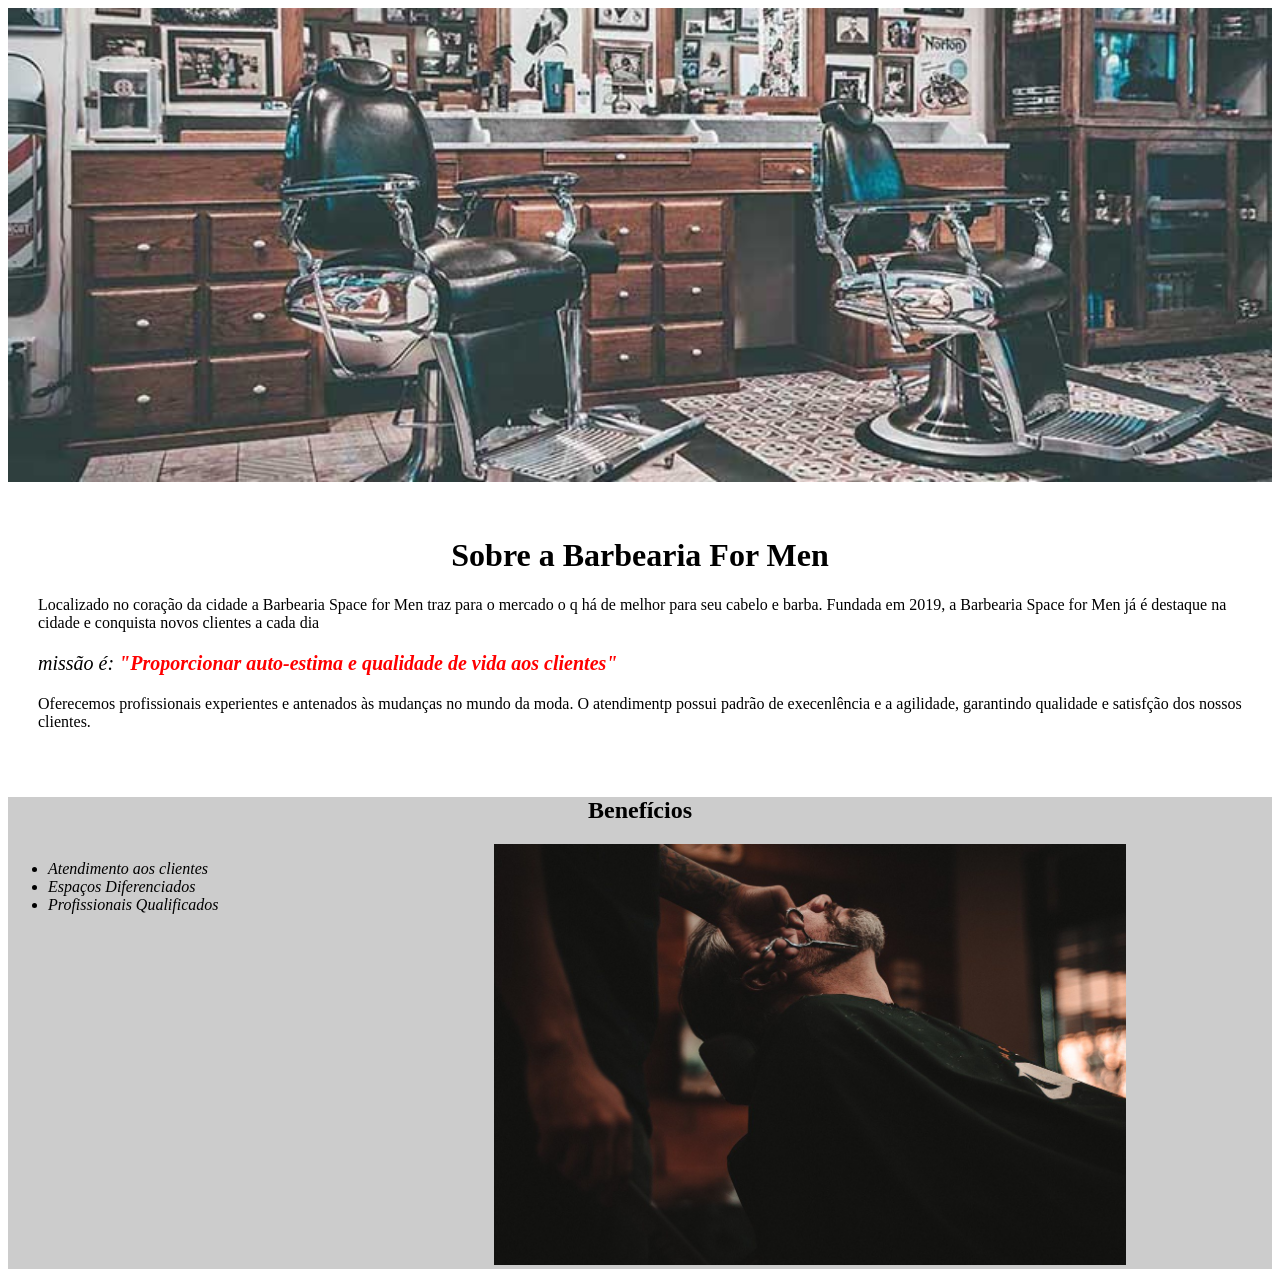
==== index.html @ 6b772cda "atualização da aula 03/09/2026" ====
<!DOCTYPE html>
<html lang="pt-br">

<head>
    <meta charset="UTF-8">
    <meta name="viewport" content="width=device-width, initial-scale=1.0">
    <link rel="stylesheet" href="style.css">
    <title>Space for Men</title>

</head>

<body>
    
    <img src="./img/banner.jpg" alt="banner" class="banner">
   <div class="principal">
    <header>
        <h1 class="titulo-centralizado">Sobre a Barbearia For Men</h1>
     </header>
       <main>
       <p >Localizado no coração da cidade a Barbearia Space for Men traz para o mercado o q há de melhor para seu cabelo e
        barba.
        Fundada em 2019, a Barbearia Space for Men já é destaque na cidade e conquista novos clientes a cada dia
       </p>
       

       <p class="missao"><em>missão é:<strong> "Proporcionar auto-estima e qualidade de vida aos clientes"</strong></em></p>

         <p>Oferecemos profissionais experientes e antenados às mudanças no mundo da moda. O atendimentp possui padrão de
        execenlência e a agilidade, garantindo qualidade e satisfção dos nossos clientes.</p>
        </div>

<div class="beneficios">
        <h2 class="titulo-centralizado">Benefícios</h2>

        <ul>
            <li class="itens">Atendimento aos clientes</li>
            <li class="itens">Espaços Diferenciados</li>
            <li class="itens">Profissionais Qualificados</li>
        </ul>

        <img src="img/beneficios.jpg" alt="beneficios" class="imagembeneficios">

    </div>
    </main>

    <footer></footer>

</body>

</html>
---- style.css ----
.banner{
    width: 100%;
}

.principal{
    background-color:#ffffff;
    padding: 30px;
}

.titulo-centralizado{
    text-align: center;
}

.missao{
    font-size: 20px;
}

em strong{
    color: red;
}
.itens{
    font-style: italic;
}

.beneficios{
    background-color: #cccccc;
}

h2{
    text-align: center;
}

ul{
    display: inline-block;
    vertical-align: top;
    width: 20%;
    margin-right: 15%;
}
.imagembeneficios{
      width: 50%;
      
}
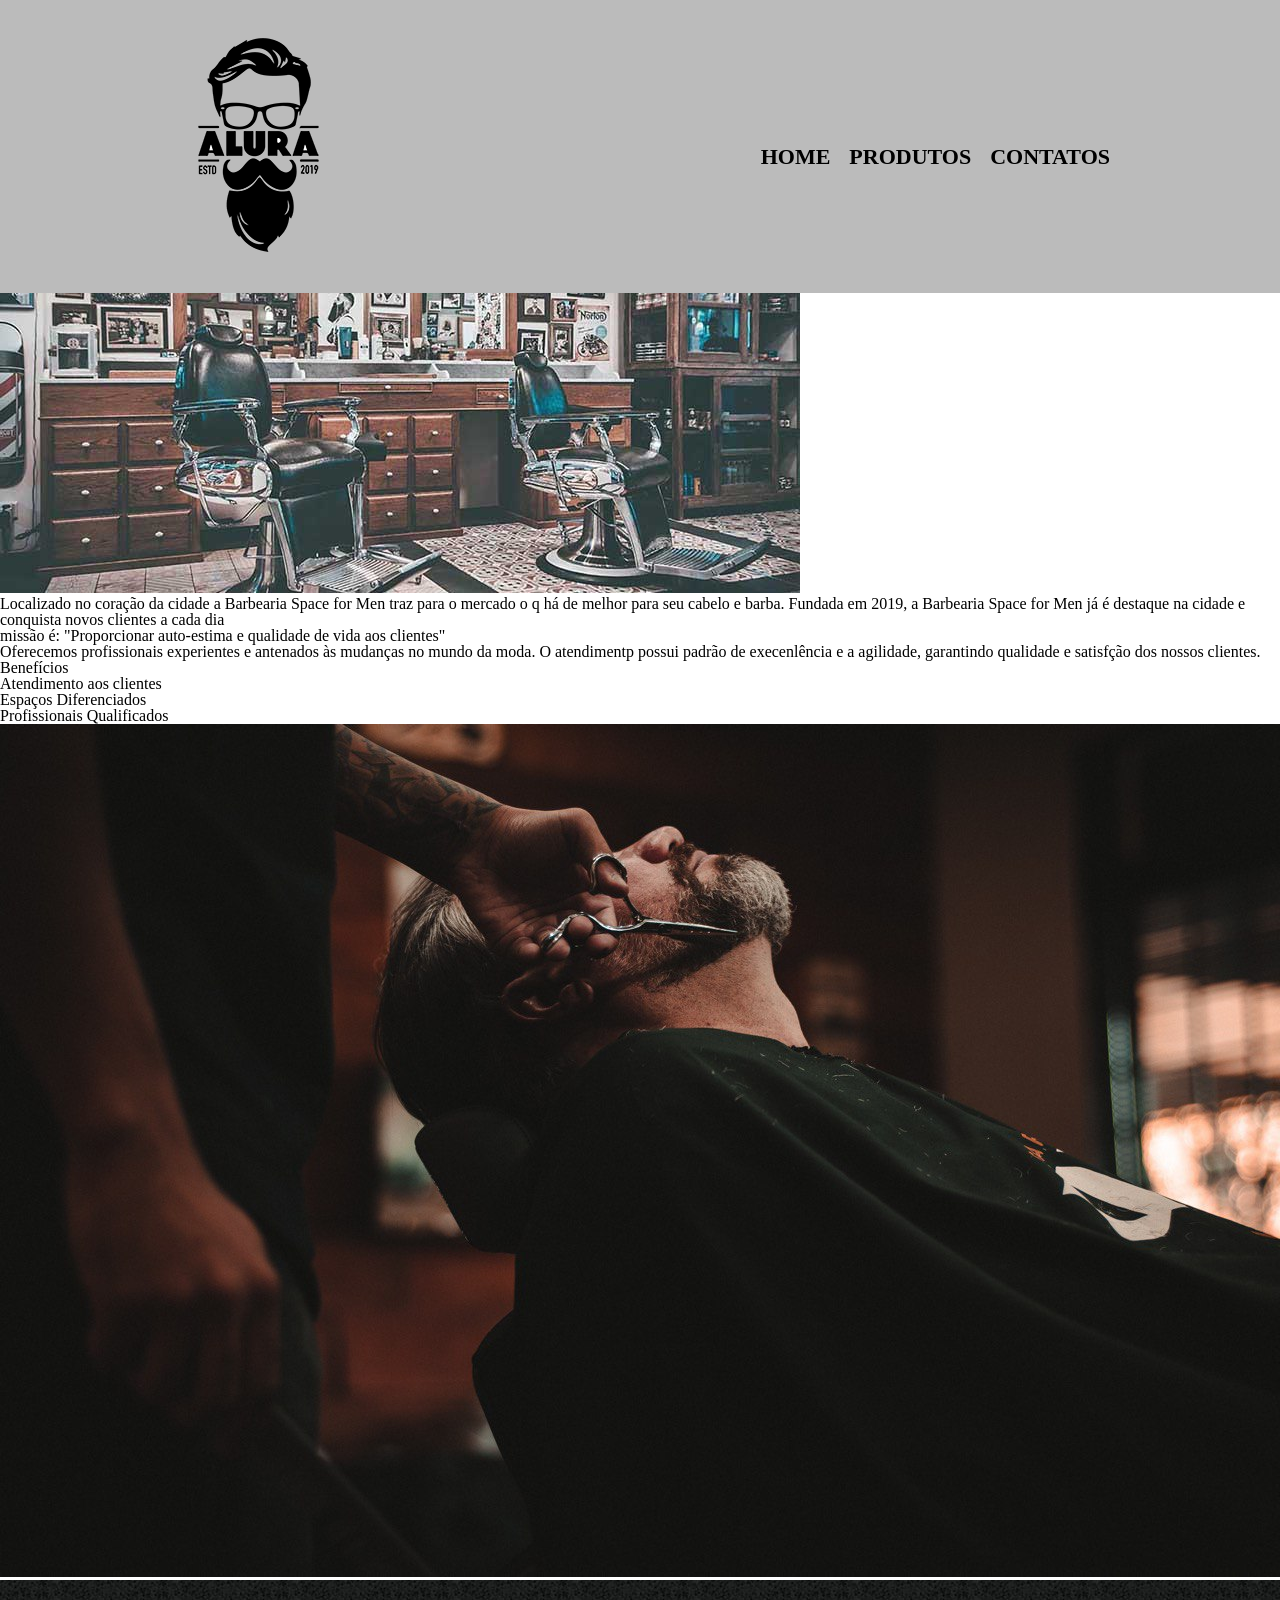
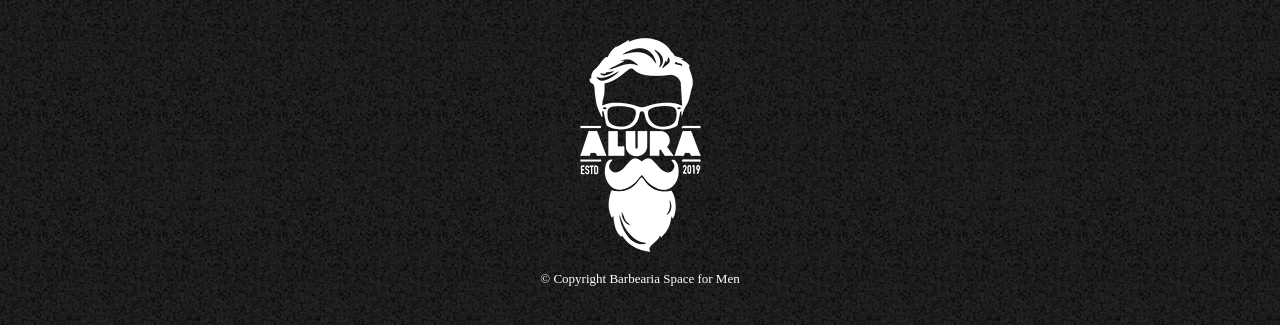
==== commit 939f3258: "atualização da aula 24/09/2026" ====
--- a/index.html
+++ b/index.html
@@ -4,18 +4,29 @@
 <head>
     <meta charset="UTF-8">
     <meta name="viewport" content="width=device-width, initial-scale=1.0">
+    <link rel="stylesheet" href="reset.css">
     <link rel="stylesheet" href="style.css">
     <title>Space for Men</title>
 
 </head>
 
 <body>
-    
+     <header>
+        <div class="caixa">
+         <h1><img src="./img/logo.png" alt="logo"></h1>
+          <nav>
+           <ul>
+            <li><a href="index.html">Home</a></li>
+            <li><a href="produtos.html">Produtos</a></li>
+            <li><a href="contato.html">Contatos</a></li>
+          </ul>
+         </nav>
+        </div>
+    </header>
     <img src="./img/banner.jpg" alt="banner" class="banner">
    <div class="principal">
-    <header>
-        <h1 class="titulo-centralizado">Sobre a Barbearia For Men</h1>
-     </header>
+  
+   
        <main>
        <p >Localizado no coração da cidade a Barbearia Space for Men traz para o mercado o q há de melhor para seu cabelo e
         barba.
@@ -43,7 +54,11 @@
     </div>
     </main>
 
-    <footer></footer>
+
+     <footer>
+         <img src="./img/logo-branco.png" alt="logo branco">
+         <p class="copy">&copy; Copyright Barbearia Space for Men </p>
+    </footer>
 
 </body>
 
--- a/style.css
+++ b/style.css
@@ -1,44 +1,38 @@
-.banner{
-    width: 100%;
+header{
+    background-color: #bbbbbb;
+    padding: 20px 0;
+}
+.caixa{
+    width: 940px;
+    margin: 0 auto;
+    position:relative;
+}
+ nav{
+    position: absolute;
+    top: 126px;
+    right: 0px;
+ }
+nav li{
+    display: inline;
+    margin: 0 0 0 15px;
+}
+nav a{
+    text-transform: uppercase;
+    color: #000000;
+    font-weight: bold;
+    font-size: 22px;
+    text-decoration: none;
 }
 
-.principal{
-    background-color:#ffffff;
-    padding: 30px;
+nav a:hover{
+    color: #c78c19;
+    text-decoration: underline;
 }
 
-.titulo-centralizado{
+footer{
     text-align: center;
-}
-
-.missao{
-    font-size: 20px;
-}
-
-em strong{
-    color: red;
-}
-.itens{
-    font-style: italic;
-}
-
-.beneficios{
-    background-color: #cccccc;
-}
-
-h2{
-    text-align: center;
-}
-
-ul{
-    display: inline-block;
-    vertical-align: top;
-    width: 20%;
-    margin-right: 15%;
-}
-.imagembeneficios{
-      width: 50%;
-      
-}
-  
-
+    background-image: url(./img/bg.jpg);
+   color: white;
+   padding: 40px 0;
+   font-size: 13px;
+}
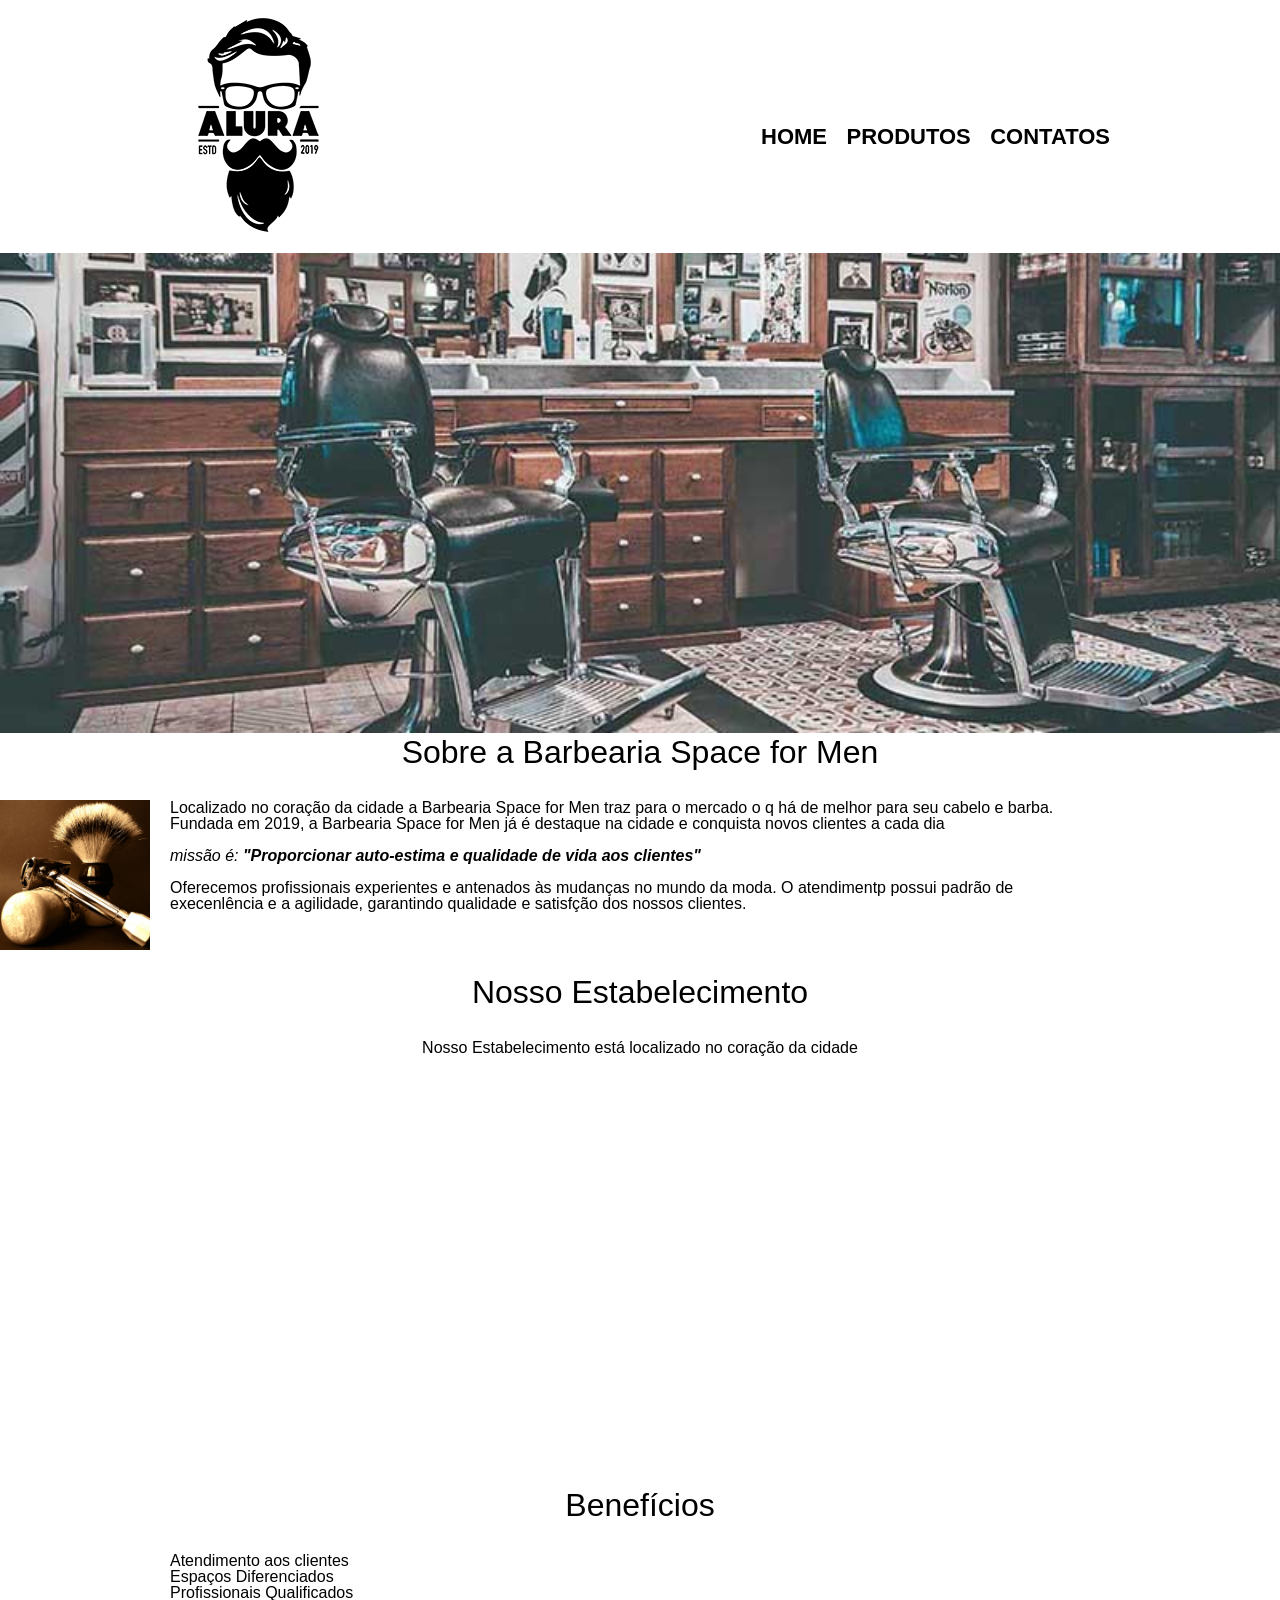
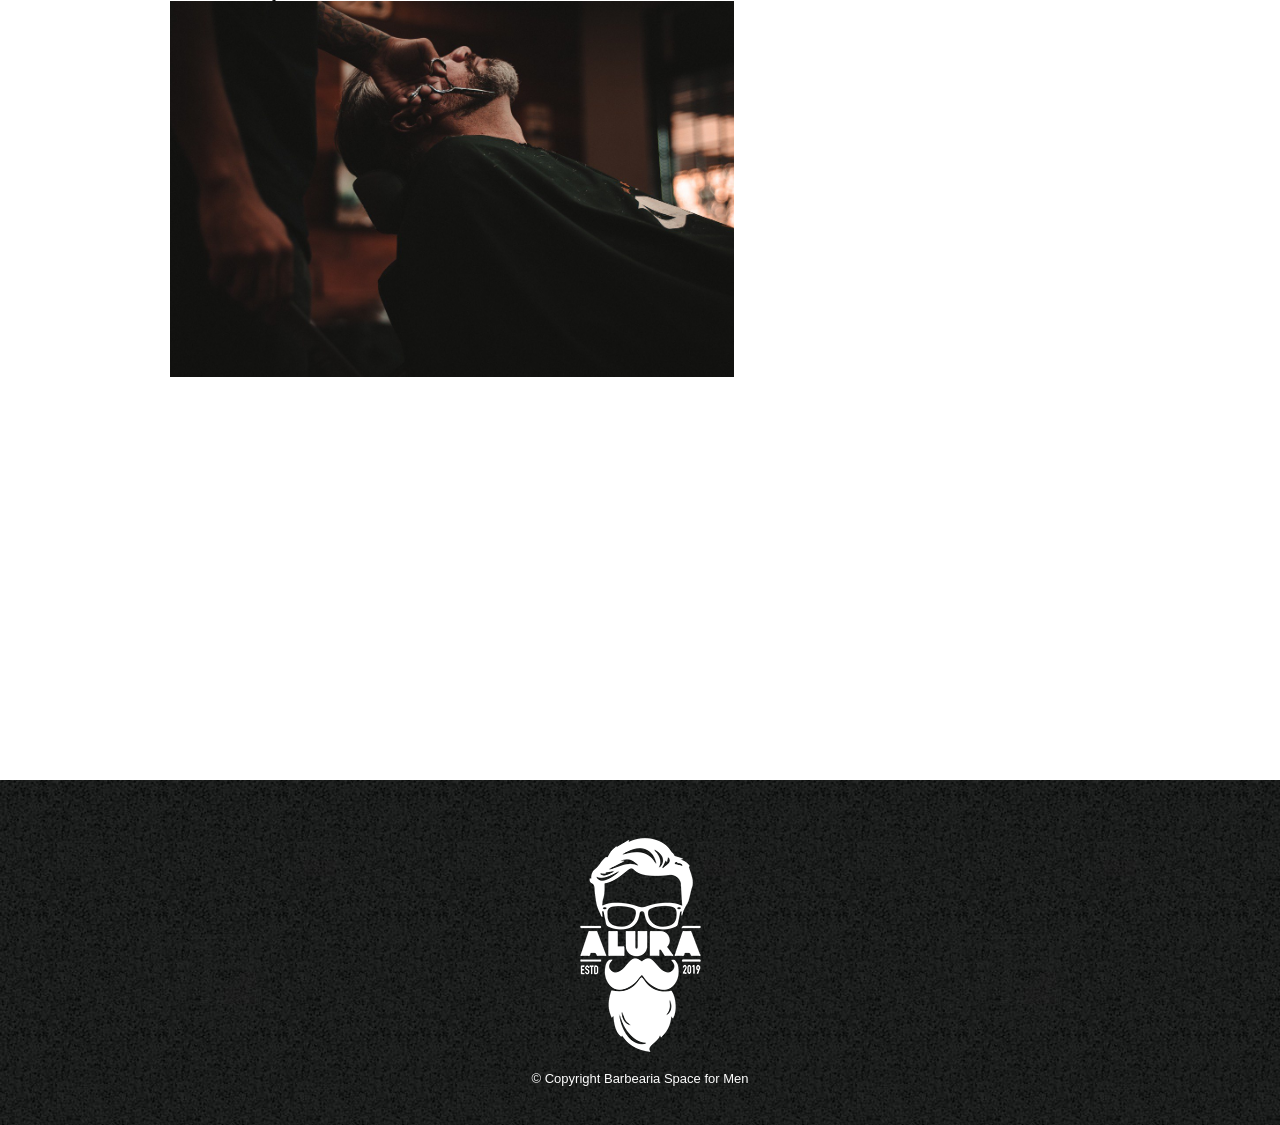
==== commit 70b97c13: "atualização da aula 29/09/2026" ====
--- a/index.html
+++ b/index.html
@@ -7,41 +7,67 @@
     <link rel="stylesheet" href="reset.css">
     <link rel="stylesheet" href="style.css">
     <title>Space for Men</title>
+    <link rel="preconnect" href="https://fonts.googleapis.com">
+    <link rel="preconnect" href="https://fonts.gstatic.com" crossorigin>
+    <link
+        href="https://fonts.googleapis.com/css2?family=Cormorant+Garamond:ital,wght@0,300..700;1,300..700&display=swap"
+        rel="stylesheet">
 
 </head>
 
 <body>
-     <header>
+    <header>
         <div class="caixa">
-         <h1><img src="./img/logo.png" alt="logo"></h1>
-          <nav>
-           <ul>
-            <li><a href="index.html">Home</a></li>
-            <li><a href="produtos.html">Produtos</a></li>
-            <li><a href="contato.html">Contatos</a></li>
-          </ul>
-         </nav>
+            <h1><img src="./img/logo.png" alt="logo"></h1>
+            <nav>
+                <ul>
+                    <li><a href="index.html">Home</a></li>
+                    <li><a href="produtos.html">Produtos</a></li>
+                    <li><a href="contato.html">Contatos</a></li>
+                </ul>
+            </nav>
         </div>
     </header>
     <img src="./img/banner.jpg" alt="banner" class="banner">
-   <div class="principal">
-  
-   
-       <main>
-       <p >Localizado no coração da cidade a Barbearia Space for Men traz para o mercado o q há de melhor para seu cabelo e
-        barba.
-        Fundada em 2019, a Barbearia Space for Men já é destaque na cidade e conquista novos clientes a cada dia
-       </p>
-       
+    <section class="principal">
 
-       <p class="missao"><em>missão é:<strong> "Proporcionar auto-estima e qualidade de vida aos clientes"</strong></em></p>
+        <h2 class="titulo-principal">Sobre a Barbearia Space for Men</h2>
+        <img src="./img/utensilios.jpg" alt="utensilios barbearia" class="utensilios">
 
-         <p>Oferecemos profissionais experientes e antenados às mudanças no mundo da moda. O atendimentp possui padrão de
-        execenlência e a agilidade, garantindo qualidade e satisfção dos nossos clientes.</p>
-        </div>
 
-<div class="beneficios">
-        <h2 class="titulo-centralizado">Benefícios</h2>
+        <main>
+            <p>Localizado no coração da cidade a Barbearia Space for Men traz para o mercado o q há de melhor para seu
+                cabelo e
+                barba.
+                Fundada em 2019, a Barbearia Space for Men já é destaque na cidade e conquista novos clientes a cada dia
+            </p>
+
+
+            <p class="missao"><em>missão é:<strong> "Proporcionar auto-estima e qualidade de vida aos
+                        clientes"</strong></em></p>
+
+            <p>Oferecemos profissionais experientes e antenados às mudanças no mundo da moda. O atendimentp possui
+                padrão de
+                execenlência e a agilidade, garantindo qualidade e satisfção dos nossos clientes.</p>
+    </section>
+
+    <section class="mapa">
+
+        <h3 class="titulo-principal">Nosso Estabelecimento</h3>
+
+        <p>Nosso Estabelecimento está localizado no coração da cidade</p>
+
+        <iframe
+            src="https://www.google.com/maps/embed?pb=!1m18!1m12!1m3!1d271.6582478145836!2d-46.75337159977554!3d-23.64077453709812!2m3!1f0!2f0!3f0!3m2!1i1024!2i768!4f13.1!3m3!1m2!1s0x94ce5303b7b3f8bf%3A0xeda26a4907e87a15!2sBarbearia%20Space%20for%20men!5e0!3m2!1spt-BR!2sbr!4v1790604490445!5m2!1spt-BR!2sbr"
+            width="100%" height="300" style="border:0;" allowfullscreen="" loading="lazy"
+            referrerpolicy="strict-origin-when-cross-origin"></iframe>
+    </section>
+
+
+
+
+    <section class="beneficios">
+        <h3 class="titulo-principal">Benefícios</h3>
 
         <ul>
             <li class="itens">Atendimento aos clientes</li>
@@ -51,13 +77,20 @@
 
         <img src="img/beneficios.jpg" alt="beneficios" class="imagembeneficios">
 
-    </div>
+       <div class="video">
+
+        <iframe width="560" height="315" src="https://www.youtube.com/embed/wcVVXUV0YUY?si=NyM3lkQ-Yqeijez3"
+            title="YouTube video player" frameborder="0"
+            allow="accelerometer; autoplay; clipboard-write; encrypted-media; gyroscope; picture-in-picture; web-share"
+            referrerpolicy="strict-origin-when-cross-origin" allowfullscreen></iframe>
+      </div>
+    </section>
     </main>
 
 
-     <footer>
-         <img src="./img/logo-branco.png" alt="logo branco">
-         <p class="copy">&copy; Copyright Barbearia Space for Men </p>
+    <footer>
+        <img src="./img/logo-branco.png" alt="logo branco">
+        <p class="copy">&copy; Copyright Barbearia Space for Men </p>
     </footer>
 
 </body>
--- a/style.css
+++ b/style.css
@@ -1,3 +1,12 @@
+body{
+  font-family: "Montserrat", sans-serif;
+  font-optical-sizing: auto;
+  font-weight: <weight>;
+  font-style: normal;
+}
+}
+
+
 header{
     background-color: #bbbbbb;
     padding: 20px 0;
@@ -29,10 +38,69 @@
     text-decoration: underline;
 }
 
+.banner{
+    width: 100%;
+}
+
+main{
+    width: 940px;
+    margin: 0 auto;
+}
+
+.principal p{
+    margin: 0 0 1em;
+}
+
+.principal strong{
+    font-weight: bolder;
+}
+
+.principal em{
+    font-style: italic;
+}
+.titulo-principal{
+    text-align: center;
+    font-size: 2em;
+    margin: 0 0 1em;
+    clear:left;
+}
+
+.utensilios{
+    width: 150px;
+    float: left;
+    margin: 0 20px 20px 0;
+    clear: left;
+}
+
+.mapa{
+    padding: 3em 0;
+}
+
+.mapa p{
+    margin: 0 0 2em;
+    text-align: center;
+}
+
+.imagembeneficios{
+    width: 60%;
+    
+   
+}
+
+.beneficios{
+    width: 940px;
+    margin: 0 auto;
+    padding: 50px 0;
+}
+
+.video{
+    width: 560px;
+    margin: 1em auto;
+}
 footer{
     text-align: center;
     background-image: url(./img/bg.jpg);
    color: white;
    padding: 40px 0;
    font-size: 13px;
-}+}
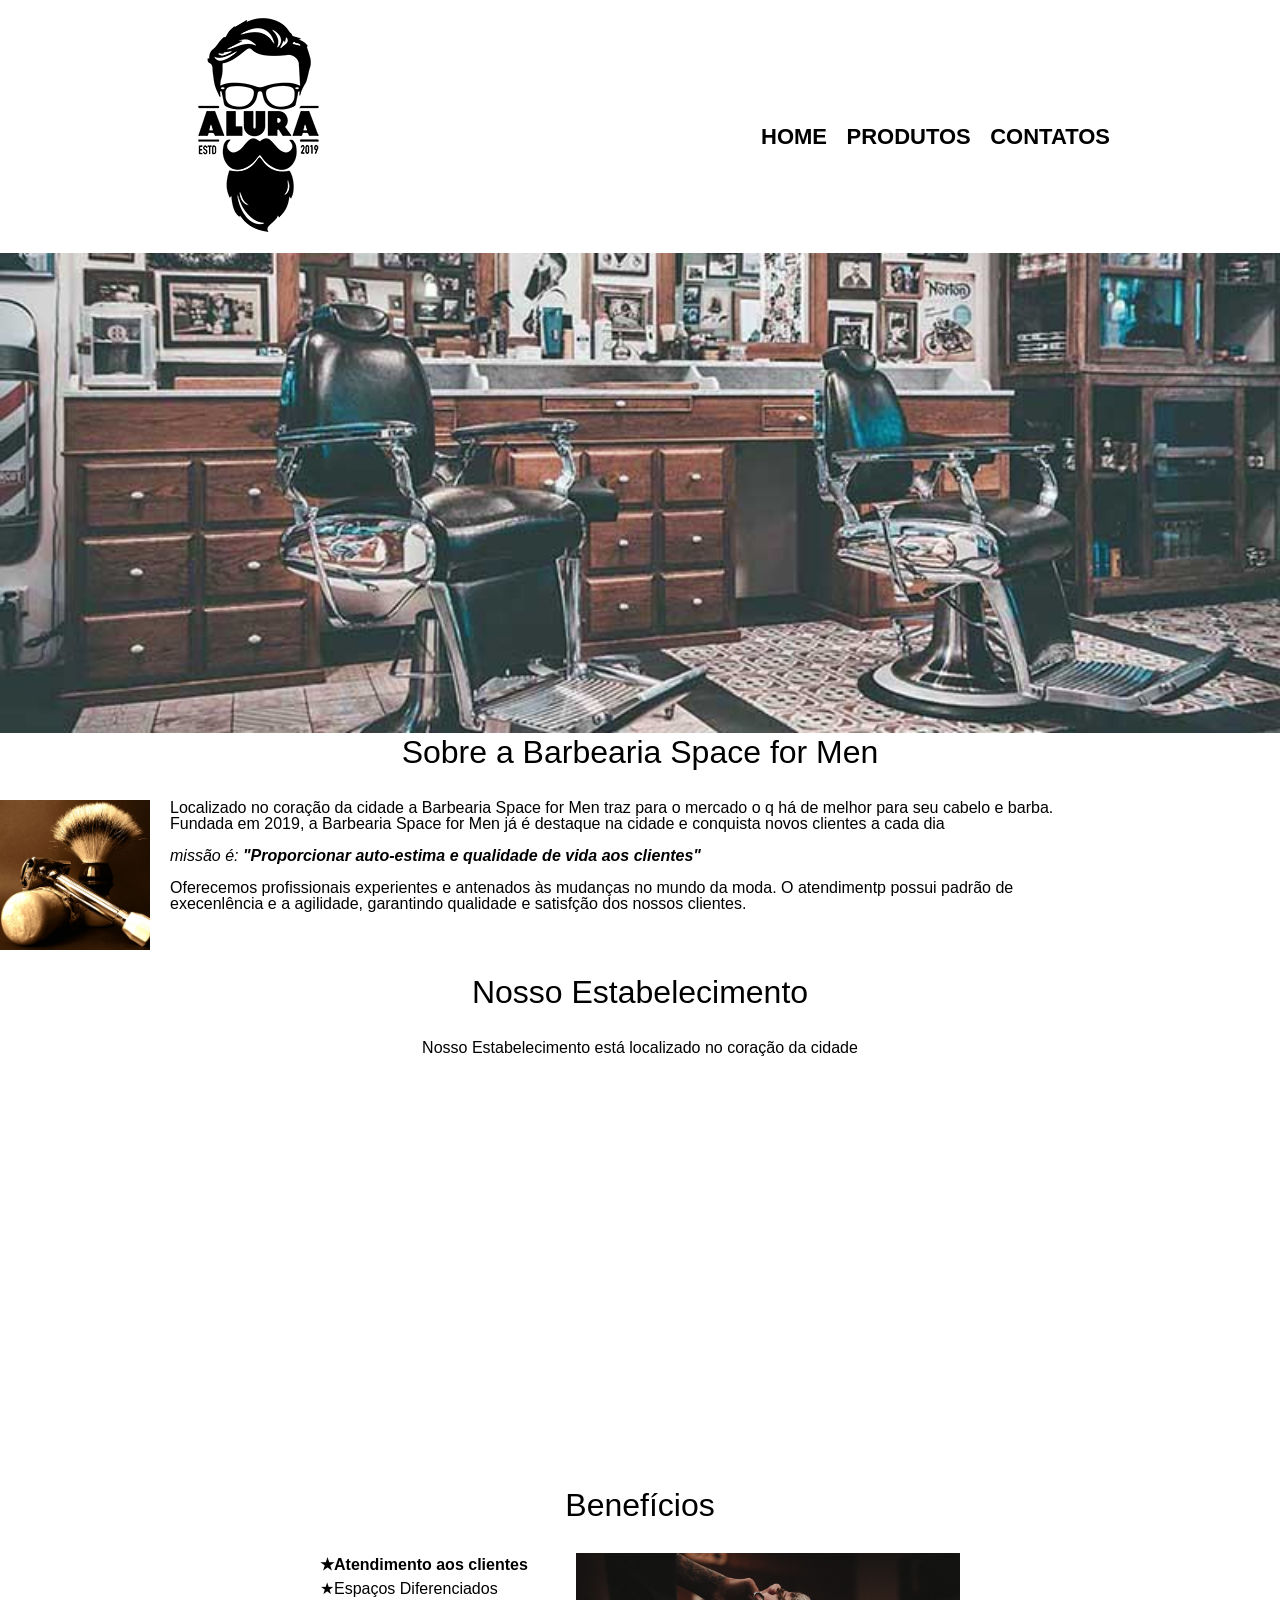
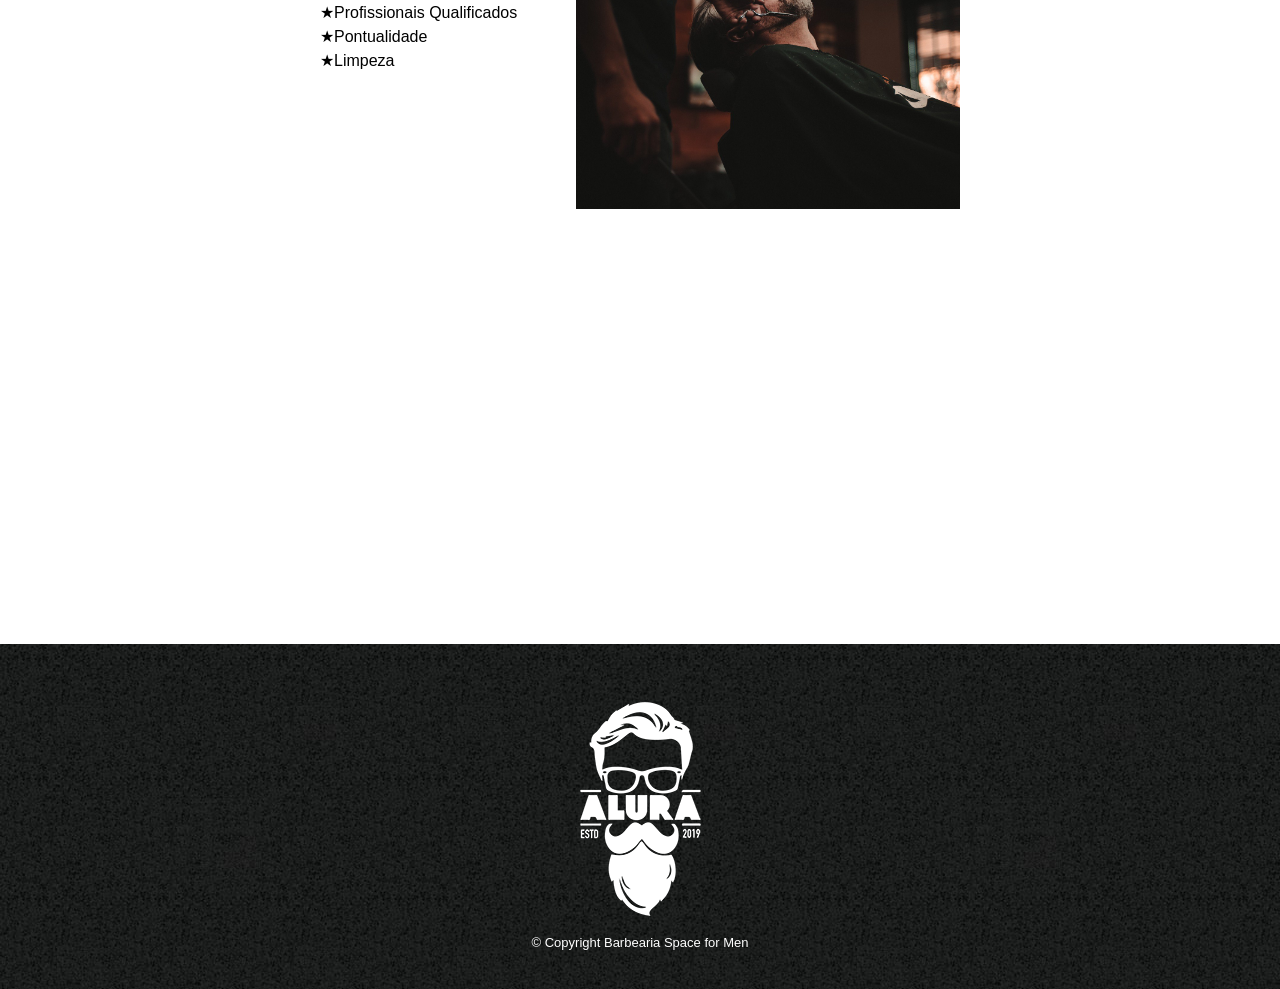
==== commit 6c2a5bb8: "atualização da aula 01/10/2026" ====
--- a/index.html
+++ b/index.html
@@ -69,14 +69,16 @@
     <section class="beneficios">
         <h3 class="titulo-principal">Benefícios</h3>
 
-        <ul>
+      <div class="conteudo-beneficios">
+        <ul class="lista-beneficios">
             <li class="itens">Atendimento aos clientes</li>
             <li class="itens">Espaços Diferenciados</li>
             <li class="itens">Profissionais Qualificados</li>
-        </ul>
-
-        <img src="img/beneficios.jpg" alt="beneficios" class="imagembeneficios">
-
+            <li class="itens">Pontualidade</li>
+            <li class="itens">Limpeza</li>
+            
+        </ul><img src="img/beneficios.jpg" alt="beneficios" class="imagembeneficios">
+         </div>
        <div class="video">
 
         <iframe width="560" height="315" src="https://www.youtube.com/embed/wcVVXUV0YUY?si=NyM3lkQ-Yqeijez3"
--- a/style.css
+++ b/style.css
@@ -81,10 +81,36 @@
     text-align: center;
 }
 
+.lista-beneficios{
+    width: 40%;
+    display: inline-block;
+    vertical-align: top;
+}
+
+.beneficios{
+    padding: 3em 0;
+}
+
+.conteudo-beneficios{
+    width: 640px;
+    margin: 0 auto;
+    
+}
+
+.itens{
+    line-height: 1.5;
+}
+
+.itens::before{
+    content:"★";
+}
+
+.itens:first-child{
+    font-weight: bold;
+}
+ 
 .imagembeneficios{
     width: 60%;
-    
-   
 }
 
 .beneficios{
@@ -95,8 +121,10 @@
 
 .video{
     width: 560px;
-    margin: 1em auto;
+    margin: 2em auto;
 }
+
+
 footer{
     text-align: center;
     background-image: url(./img/bg.jpg);
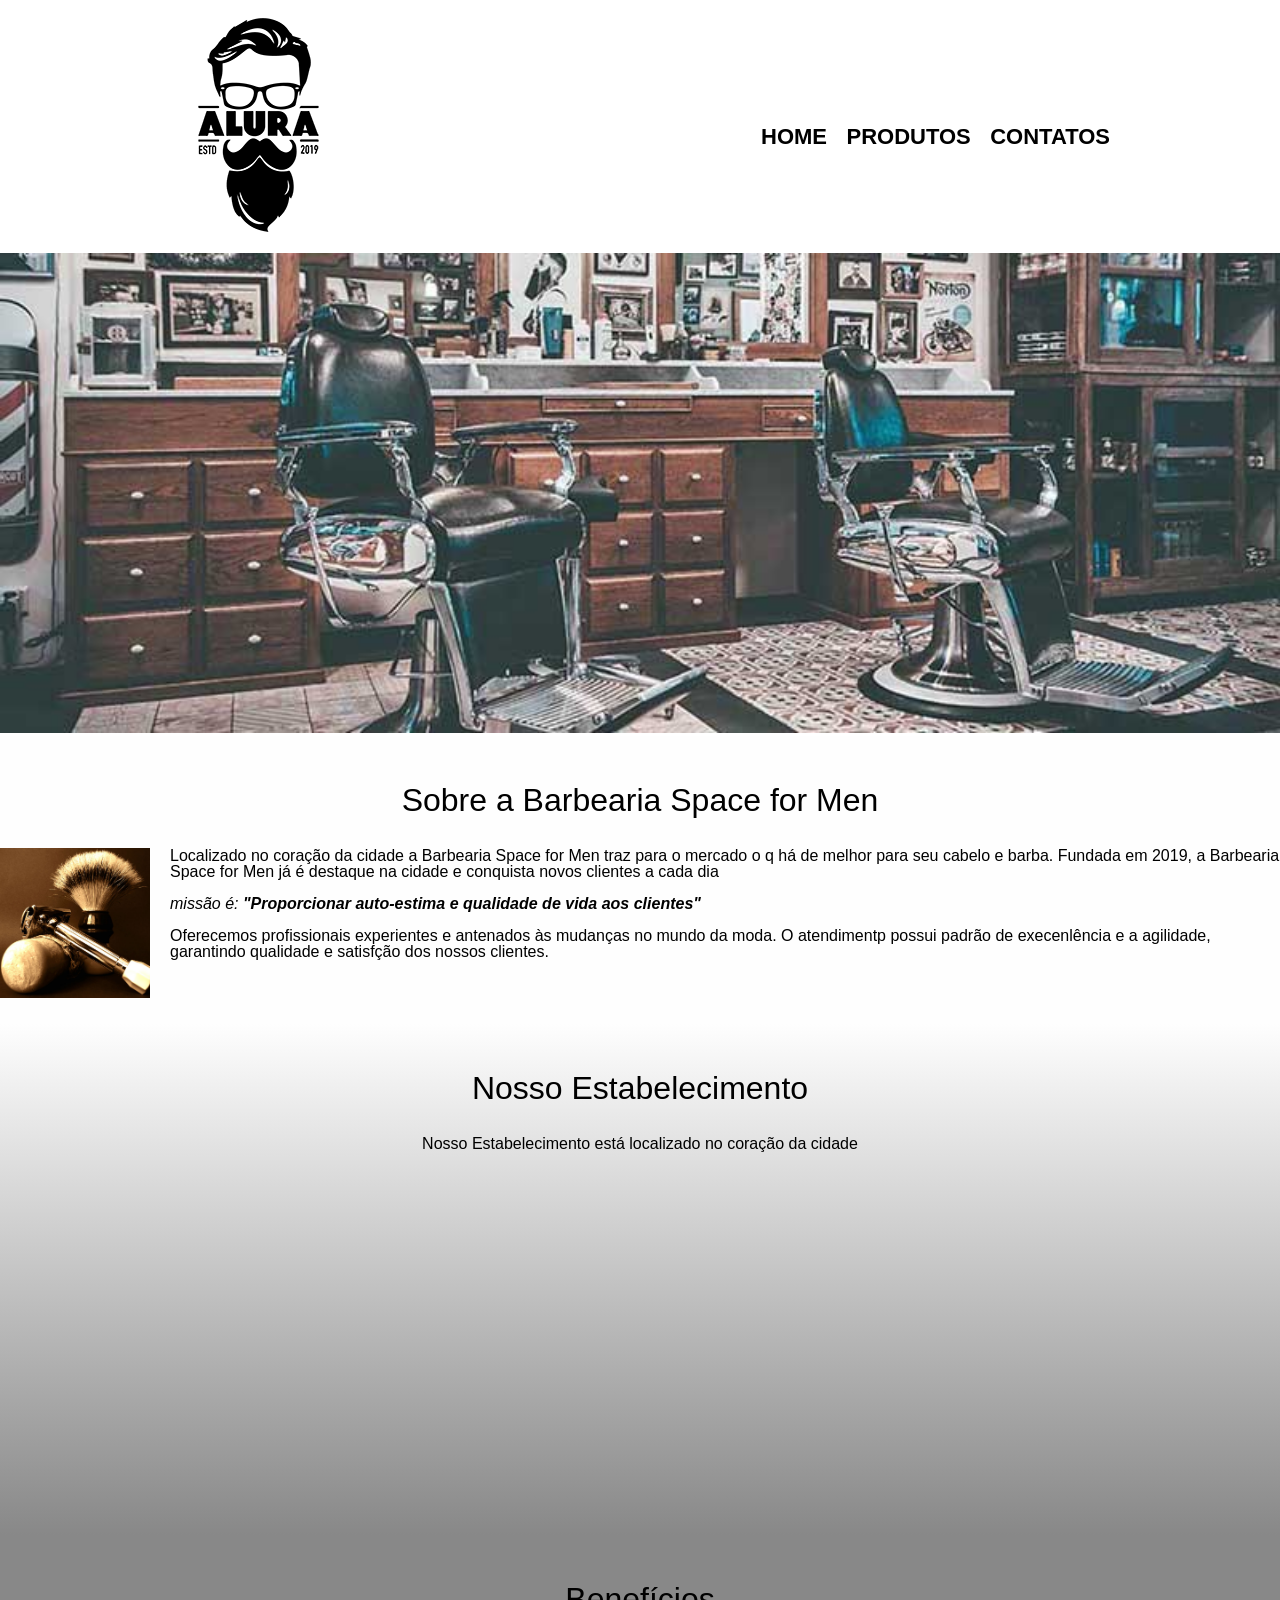
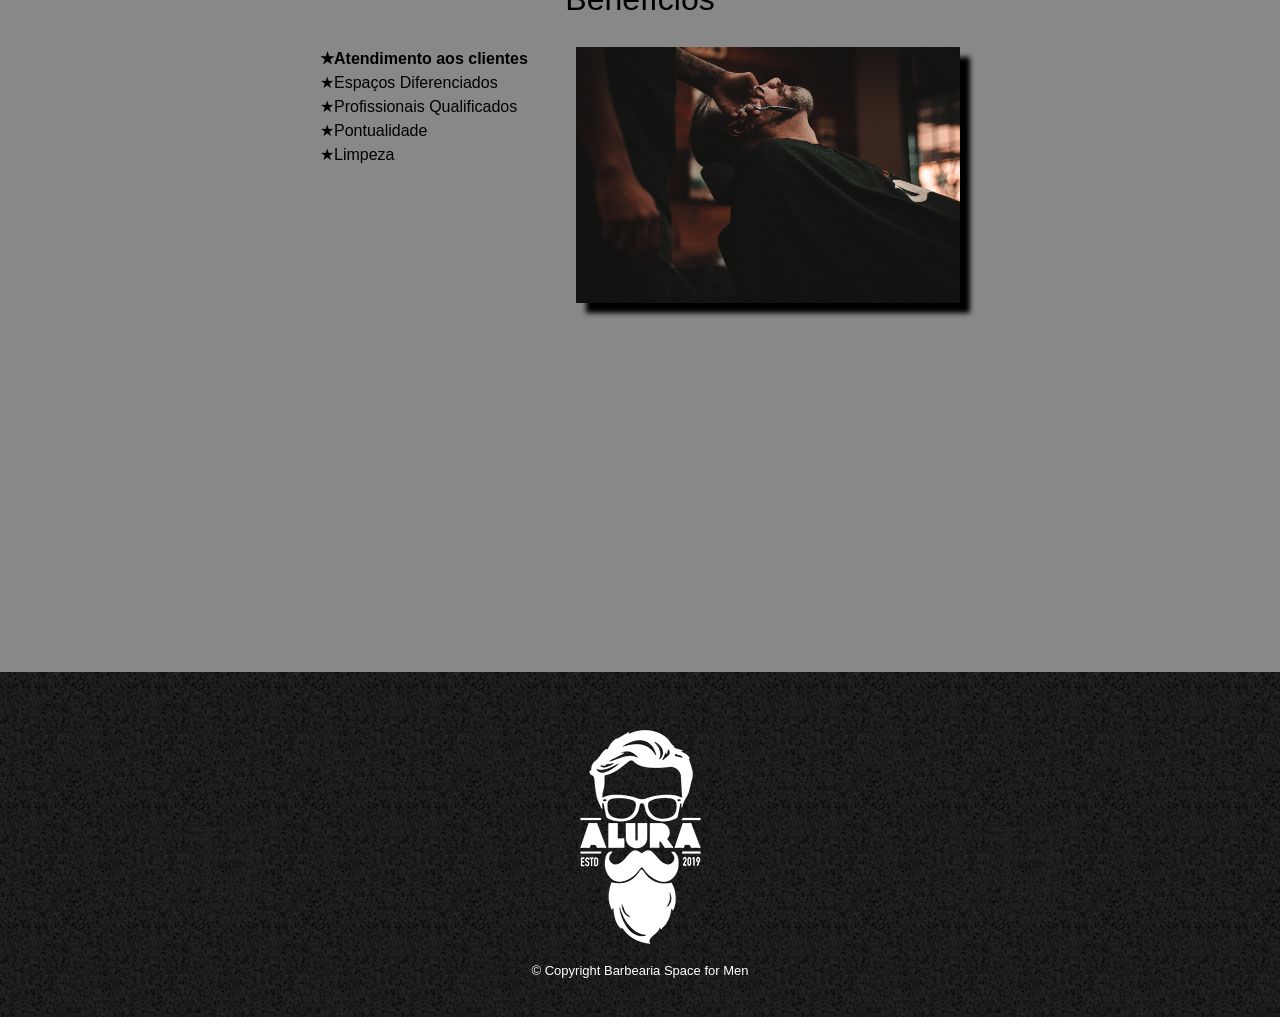
==== commit bc1a0b5f: "atualização da aula 06/10/2026" ====
--- a/index.html
+++ b/index.html
@@ -56,11 +56,13 @@
         <h3 class="titulo-principal">Nosso Estabelecimento</h3>
 
         <p>Nosso Estabelecimento está localizado no coração da cidade</p>
-
-        <iframe
-            src="https://www.google.com/maps/embed?pb=!1m18!1m12!1m3!1d271.6582478145836!2d-46.75337159977554!3d-23.64077453709812!2m3!1f0!2f0!3f0!3m2!1i1024!2i768!4f13.1!3m3!1m2!1s0x94ce5303b7b3f8bf%3A0xeda26a4907e87a15!2sBarbearia%20Space%20for%20men!5e0!3m2!1spt-BR!2sbr!4v1790604490445!5m2!1spt-BR!2sbr"
-            width="100%" height="300" style="border:0;" allowfullscreen="" loading="lazy"
-            referrerpolicy="strict-origin-when-cross-origin"></iframe>
+        
+        <div class="mapa-conteudo">
+            <iframe
+                src="https://www.google.com/maps/embed?pb=!1m18!1m12!1m3!1d271.6582478145836!2d-46.75337159977554!3d-23.64077453709812!2m3!1f0!2f0!3f0!3m2!1i1024!2i768!4f13.1!3m3!1m2!1s0x94ce5303b7b3f8bf%3A0xeda26a4907e87a15!2sBarbearia%20Space%20for%20men!5e0!3m2!1spt-BR!2sbr!4v1790604490445!5m2!1spt-BR!2sbr"
+                width="100%" height="300" style="border:0;" allowfullscreen="" loading="lazy"
+                referrerpolicy="strict-origin-when-cross-origin"></iframe>
+        </div>
     </section>
 
 
--- a/style.css
+++ b/style.css
@@ -42,9 +42,9 @@
     width: 100%;
 }
 
-main{
-    width: 940px;
-    margin: 0 auto;
+.principal{
+    padding: 3em 0;
+   background-color: #fefefe;
 }
 
 .principal p{
@@ -74,6 +74,13 @@
 
 .mapa{
     padding: 3em 0;
+    margin: 0 auto;
+    background: linear-gradient(#fefefe, #888888);
+}
+
+.mapa-conteudo{
+    width: 940px;
+    margin: 0 auto;
 }
 
 .mapa p{
@@ -89,6 +96,7 @@
 
 .beneficios{
     padding: 3em 0;
+    background-color: #888888;
 }
 
 .conteudo-beneficios{
@@ -111,13 +119,17 @@
  
 .imagembeneficios{
     width: 60%;
+    opacity: 1;
+       transition: 400ms;
+    box-shadow: 10px 10px 5px #000000;
 }
 
-.beneficios{
-    width: 940px;
-    margin: 0 auto;
-    padding: 50px 0;
+.imagembeneficios:hover{
+    opacity: 0.3;
+  
 }
+}
+
 
 .video{
     width: 560px;
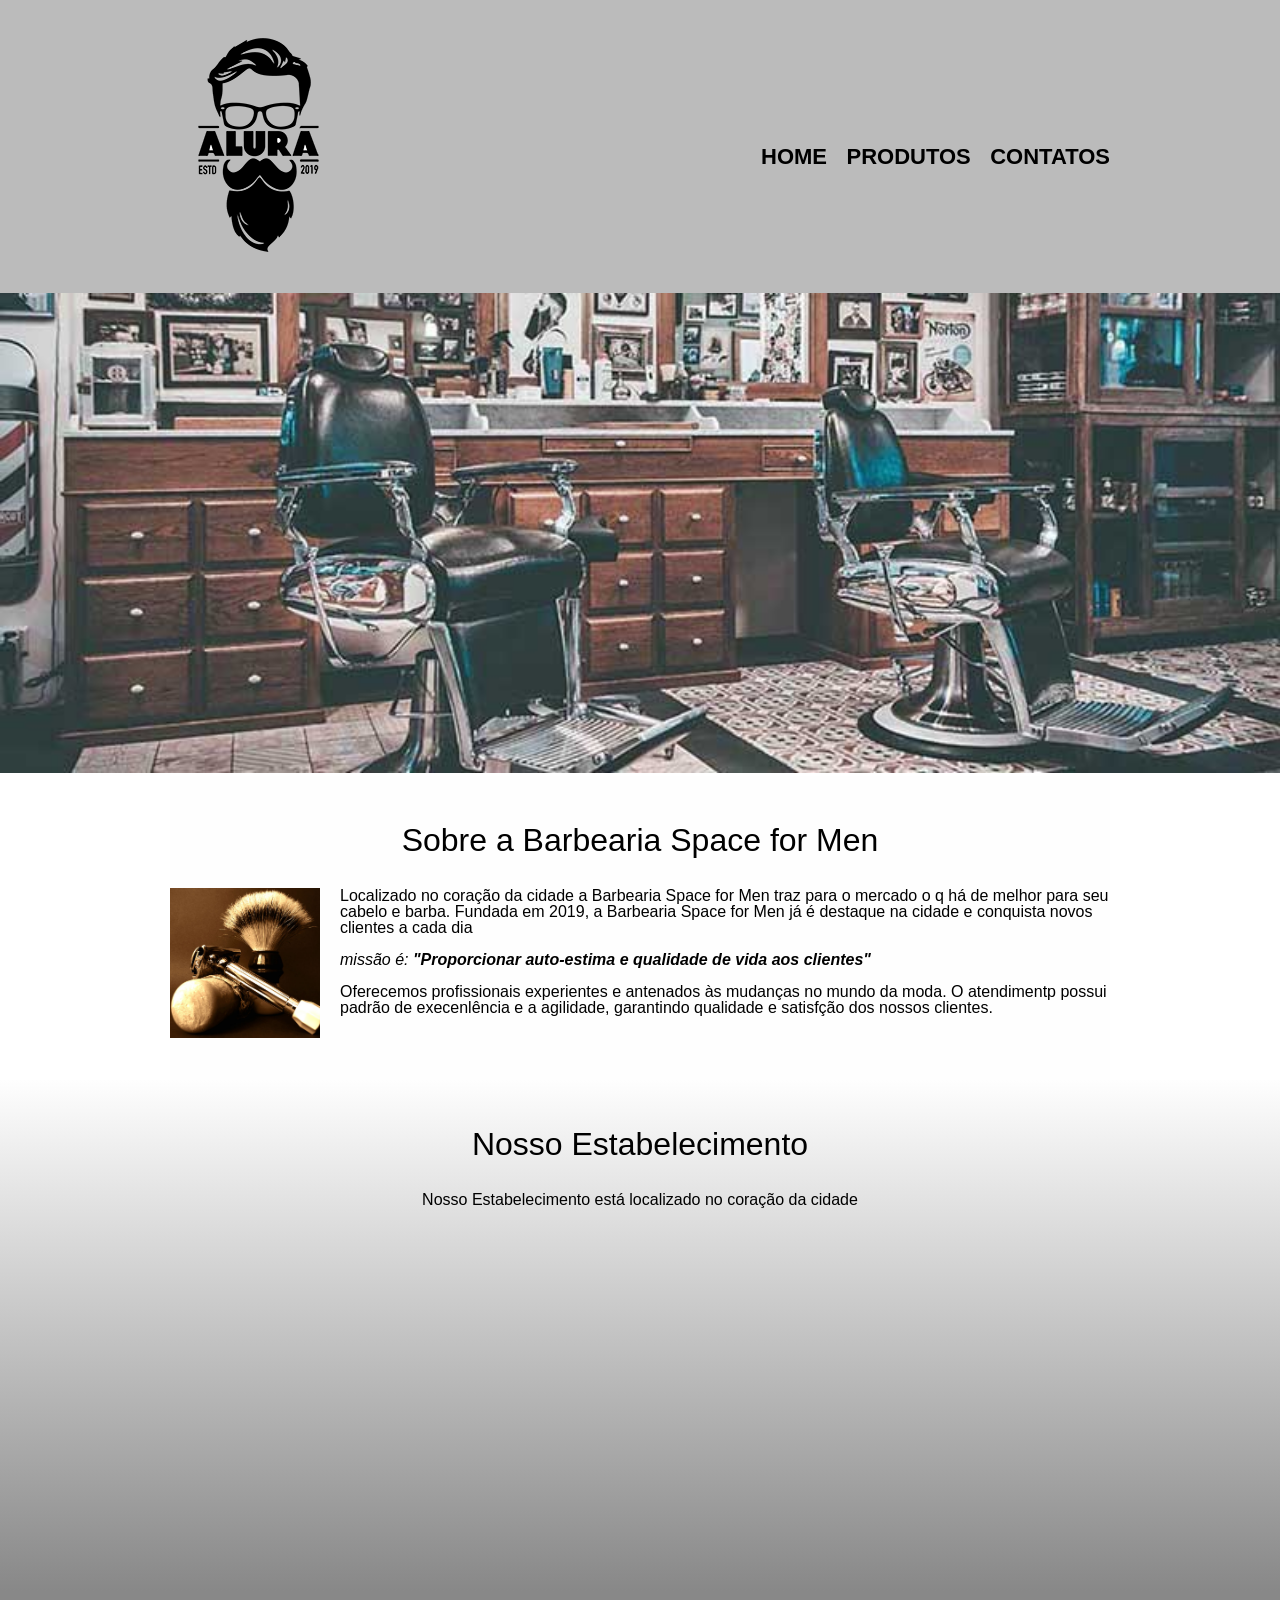
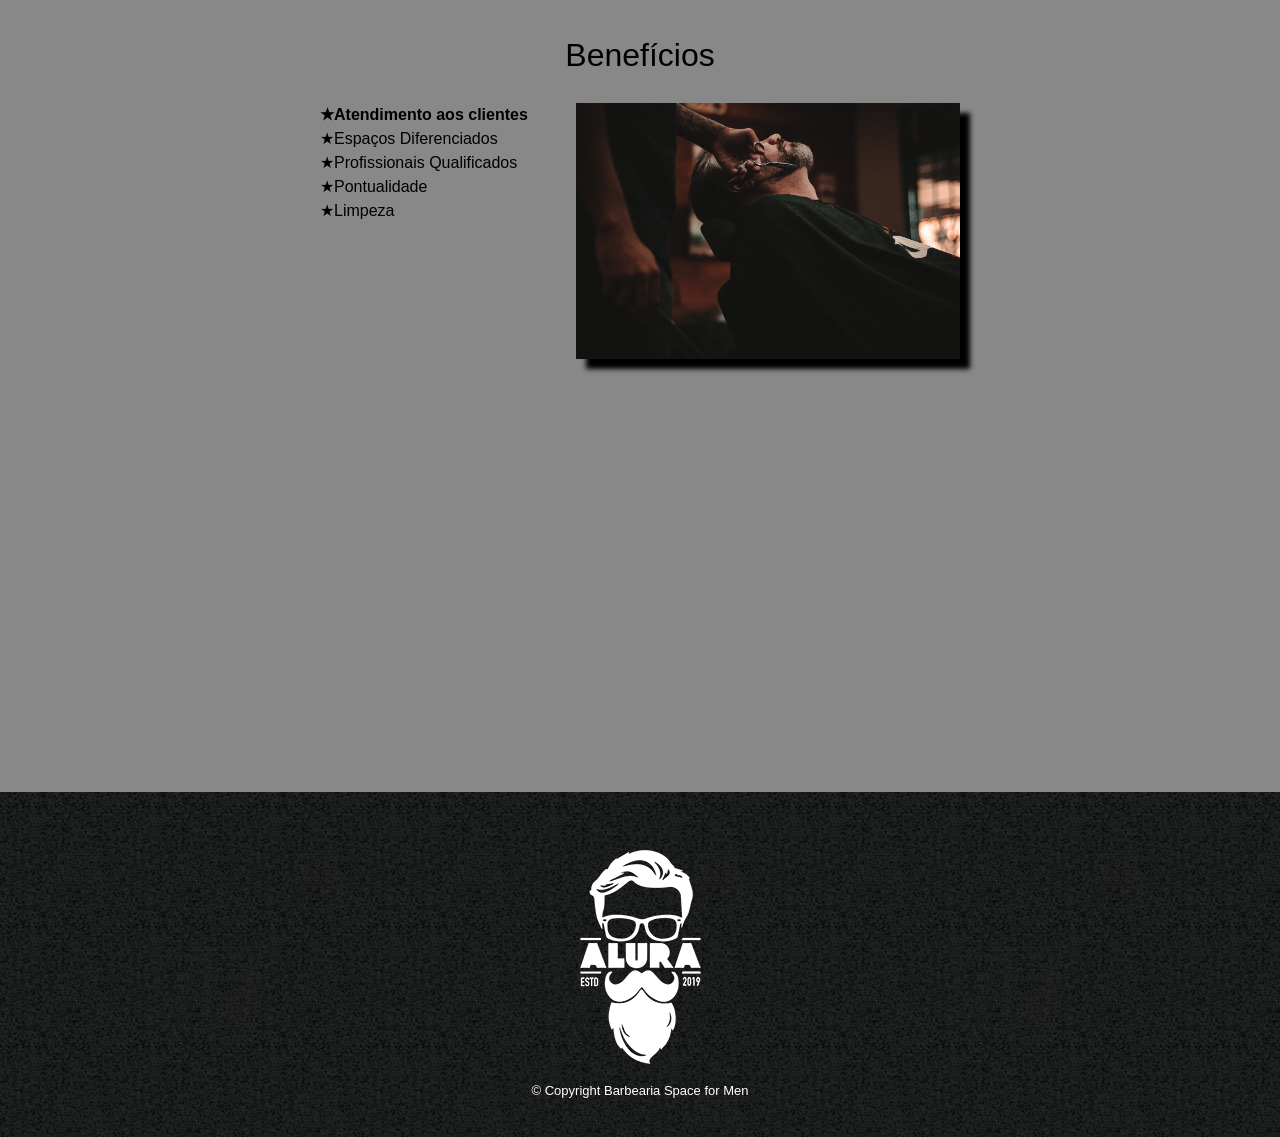
==== commit 9efec209: "atualização da aula 13/10/2026" ====
--- a/index.html
+++ b/index.html
@@ -83,7 +83,7 @@
          </div>
        <div class="video">
 
-        <iframe width="560" height="315" src="https://www.youtube.com/embed/wcVVXUV0YUY?si=NyM3lkQ-Yqeijez3"
+        <iframe width="100%" height="315" src="https://www.youtube.com/embed/wcVVXUV0YUY?si=NyM3lkQ-Yqeijez3"
             title="YouTube video player" frameborder="0"
             allow="accelerometer; autoplay; clipboard-write; encrypted-media; gyroscope; picture-in-picture; web-share"
             referrerpolicy="strict-origin-when-cross-origin" allowfullscreen></iframe>
--- a/style.css
+++ b/style.css
@@ -1,9 +1,5 @@
 body{
   font-family: "Montserrat", sans-serif;
-  font-optical-sizing: auto;
-  font-weight: <weight>;
-  font-style: normal;
-}
 }
 
 
@@ -45,6 +41,8 @@
 .principal{
     padding: 3em 0;
    background-color: #fefefe;
+   margin: 0 auto;
+   width: 940px;
 }
 
 .principal p{
@@ -109,7 +107,7 @@
     line-height: 1.5;
 }
 
-.itens::before{
+.itens:before{
     content:"★";
 }
 
@@ -128,7 +126,6 @@
     opacity: 0.3;
   
 }
-}
 
 
 .video{
@@ -144,3 +141,21 @@
    padding: 40px 0;
    font-size: 13px;
 }
+
+@media screen and (max-width: 480px){
+    .caixa, .principal, .mapa, .mapa-conteudo, .beneficios .conteudo-beneficios, .video{
+        width: auto;
+    }
+ h1{
+    text-align: center;
+}
+
+nav{
+    position:static;
+}
+
+.lista-beneficios, .imagembeneficios{
+    width: 100%;
+}
+
+}
